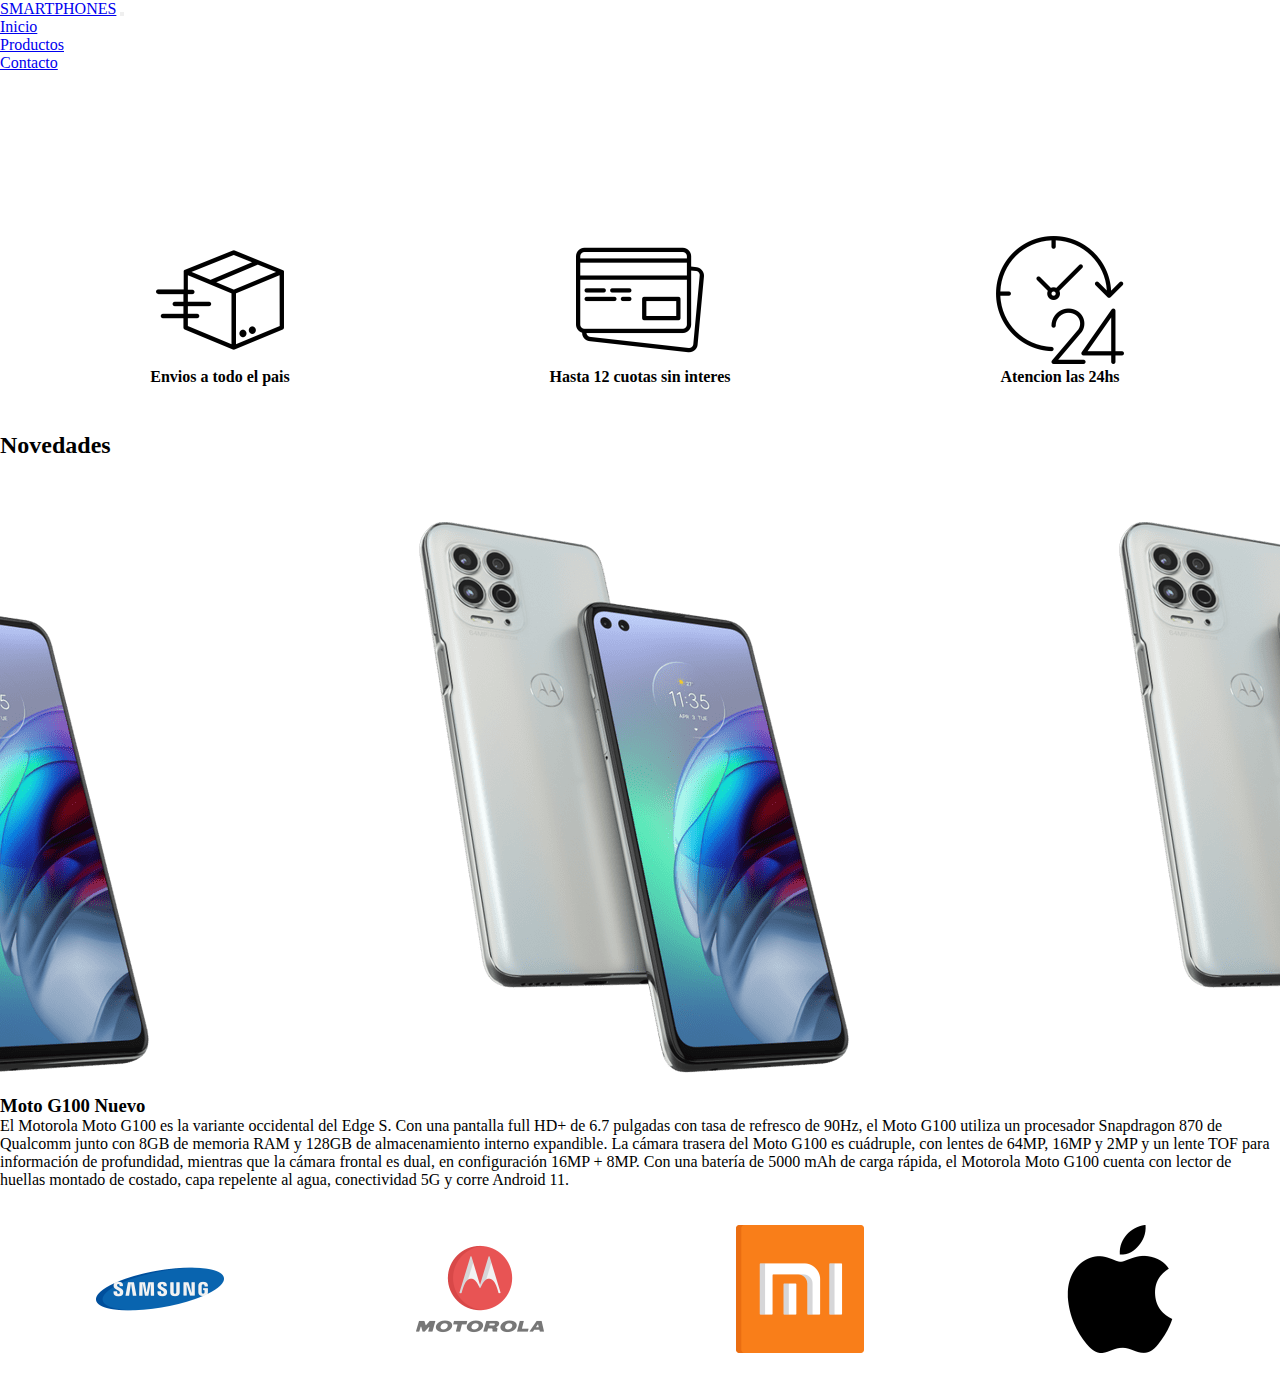
==== index.html @ 5a268046 "Primer Commit" ====
<!DOCTYPE html>
<html lang="es">

<head>
  <meta charset="UTF-8">
  <meta http-equiv="X-UA-Compatible" content="IE=edge">
  <meta name="viewport" content="width=device-width, initial-scale=1.0">
  <link rel="stylesheet" href="estilos/estilos.css">
  <link href="https://cdn.jsdelivr.net/npm/bootstrap@5.1.1/dist/css/bootstrap.min.css" rel="stylesheet"
    integrity="sha384-F3w7mX95PdgyTmZZMECAngseQB83DfGTowi0iMjiWaeVhAn4FJkqJByhZMI3AhiU" crossorigin="anonymous">
  <title>Document</title>
</head>

<body>
  <div class="p-3 mb-2 bg-light text-dark">
    <header>
      <nav class="navbar navbar-expand-lg navbar-light bg-light">
        <div class="container-fluid">
          <a class="navbar-brand" href="index.html">SMARTPHONES</a>
          <button class="navbar-toggler" type="button" data-bs-toggle="collapse" data-bs-target="#navbarNav" aria-controls="navbarNav" aria-expanded="false" aria-label="Toggle navigation">
            <span class="navbar-toggler-icon"></span>
          </button>
          <div class="collapse navbar-collapse justify-content-end" id="navbarNav">
            <ul class="navbar-nav">
              <li class="nav-item">
                <a class="nav-link active" aria-current="page" href="index.html">Inicio</a>
              </li>
              <li class="nav-item">
                <a class="nav-link" href="productos.html">Productos</a>
              </li>
              <li class="nav-item">
                <a class="nav-link" href="#">Contacto</a>
              </li>
            </ul>
          </div>
        </div>
      </nav>
    </header>


  <main>    
    <!-- video -->
    <div class="container-fluid">
    <video autoplay muted>
      <source src="img/videoXiaomi.mp4" type="video/mp4" class="video">
    </video>
    </div>
    <!-- video -->
    <section class="informacion">
      <div><img src="img/envio.png" alt="envios" class="logosInfo">
        <h4>Envios a todo el pais</h4>
      </div>
      <div><img src="img/tarjeta-de-credito.png" alt="tarjeta-de-credito" class="logosInfo">
        <h4>Hasta 12 cuotas sin interes</h4>
      </div>
      <div><img src="img/24-horas.png" alt="24 horas" class="logosInfo">
        <h4>Atencion las 24hs</h4>
      </div>
    </section>

    <!-- cards -->
    <br>
    <br>
    <h2 class="text-center">Novedades</h2>
    <br>
    <br>
    <div class="container-fluid">
      <div class="row">
        <div class="col-md-8 inicioCol1"></div>
        <div class="col-md-4">
          <h3>Moto G100 <span class="badge bg-dark">Nuevo</span></h3>
          <p>El Motorola Moto G100 es la variante occidental del Edge S.
            Con una pantalla full HD+ de 6.7 pulgadas con tasa de refresco de 90Hz,
            el Moto G100 utiliza un procesador Snapdragon 870 de Qualcomm junto con 8GB de memoria RAM
            y 128GB de almacenamiento interno expandible. La cámara trasera del Moto G100 es cuádruple,
            con lentes de 64MP, 16MP y 2MP y un lente TOF para información de profundidad,
            mientras que la cámara frontal es dual, en configuración 16MP + 8MP.
            Con una batería de 5000 mAh de carga rápida, el Motorola Moto G100 cuenta con lector de huellas montado de costado,
            capa repelente al agua, conectividad 5G y corre Android 11.</p>
        </div>
      </div>
    </div>
    <br>
    <br>
      <section class="marcas container-fluid">
        <div><img src="img/logosamsung.png" alt="logosamsung" class="logosMarcas"></div>
        <div><img src="img/logomotorola.png" alt="logomotorola" class="logosMarcas"></div>
        <div><img src="img/logoxiaomi.png" alt="logoxiaomi" class="logosMarcas"></div>
        <div><img src="img/logoApple.png" alt="logoApple" class="logosMarcas"></div>
      </section>
      <br>
      <br>
  </main>
  <footer>
  </footer>

  </div>
<!-- bootstrap1 -->
<script src="https://cdn.jsdelivr.net/npm/bootstrap@5.1.1/dist/js/bootstrap.bundle.min.js" integrity="sha384-/bQdsTh/da6pkI1MST/rWKFNjaCP5gBSY4sEBT38Q/9RBh9AH40zEOg7Hlq2THRZ" crossorigin="anonymous"></script>

<!-- bootstrap2 -->
<!-- Popper JS -->
<script src="https://cdnjs.cloudflare.com/ajax/libs/popper.js/1.16.0/umd/popper.min.js"></script>
<script src="https://cdn.jsdelivr.net/npm/bootstrap@5.1.1/dist/js/bootstrap.min.js" integrity="sha384-skAcpIdS7UcVUC05LJ9Dxay8AXcDYfBJqt1CJ85S/CFujBsIzCIv+l9liuYLaMQ/" crossorigin="anonymous"></script>

</body>

</html>
---- estilos/estilos.css ----
*{
    margin: 0;
    padding: 0;
}
.header{
    width: 100%;
    height: 5rem;
}

.informacion{
    display: grid;
    margin: 10px;
    grid-template-columns: 1fr 1fr 1fr;
    text-align: center;
}

.logosInfo{
    width: 10vw;
    height: auto;
}

.marcas{
    display: grid;
    grid-template-columns: 1fr 1fr 1fr 1fr;
    justify-items: center;
}

.logosMarcas{
    width: 10vw;
    height: auto;
}

video{
    width: 100%;
    height: auto;
}

.inicioCol1{
    background-image: url(../img/motog100.png);
    background-position: center;
    height: 600px;

}


/* productos */

.bannersCelu{
    width: 100%;
}
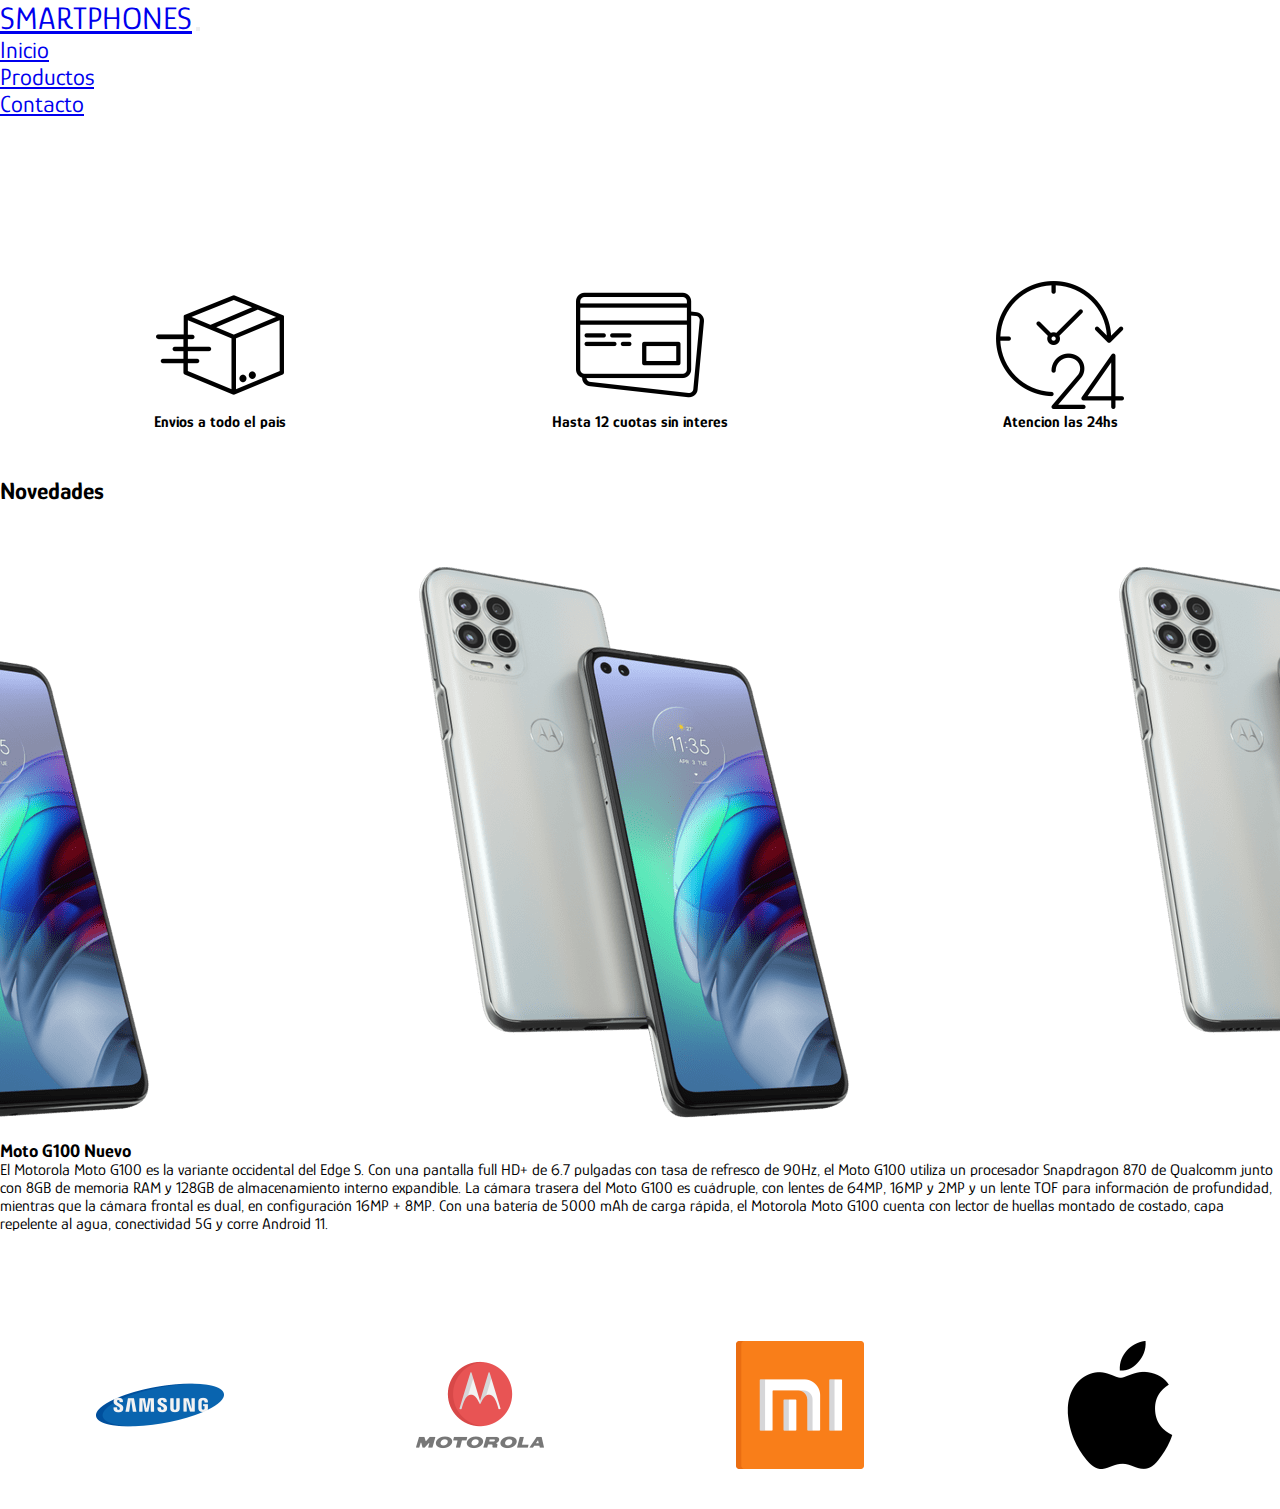
==== commit f725d73a: "3erGuardado" ====
--- a/index.html
+++ b/index.html
@@ -8,7 +8,11 @@
   <link rel="stylesheet" href="estilos/estilos.css">
   <link href="https://cdn.jsdelivr.net/npm/bootstrap@5.1.1/dist/css/bootstrap.min.css" rel="stylesheet"
     integrity="sha384-F3w7mX95PdgyTmZZMECAngseQB83DfGTowi0iMjiWaeVhAn4FJkqJByhZMI3AhiU" crossorigin="anonymous">
-  <title>Document</title>
+
+
+  <link rel="stylesheet" href="https://pro.fontawesome.com/releases/v5.10.0/css/all.css"
+    integrity="sha384-AYmEC3Yw5cVb3ZcuHtOA93w35dYTsvhLPVnYs9eStHfGJvOvKxVfELGroGkvsg+p" crossorigin="anonymous" />
+  <title>Home</title>
 </head>
 
 <body>
@@ -16,11 +20,12 @@
     <header>
       <nav class="navbar navbar-expand-lg navbar-light bg-light">
         <div class="container-fluid">
-          <a class="navbar-brand" href="index.html">SMARTPHONES</a>
-          <button class="navbar-toggler" type="button" data-bs-toggle="collapse" data-bs-target="#navbarNav" aria-controls="navbarNav" aria-expanded="false" aria-label="Toggle navigation">
+          <a class="navbar-brand" href="index.html" id="letraTitulo"><i class="fas fa-mobile"></i> SMARTPHONES</a>
+          <button class="navbar-toggler" type="button" data-bs-toggle="collapse" data-bs-target="#navbarNav"
+            aria-controls="navbarNav" aria-expanded="false" aria-label="Toggle navigation">
             <span class="navbar-toggler-icon"></span>
           </button>
-          <div class="collapse navbar-collapse justify-content-end" id="navbarNav">
+          <div class="collapse navbar-collapse justify-content-end letraHeader" id="navbarNav">
             <ul class="navbar-nav">
               <li class="nav-item">
                 <a class="nav-link active" aria-current="page" href="index.html">Inicio</a>
@@ -29,7 +34,7 @@
                 <a class="nav-link" href="productos.html">Productos</a>
               </li>
               <li class="nav-item">
-                <a class="nav-link" href="#">Contacto</a>
+                <a class="nav-link" href="contacto.html">Contacto</a>
               </li>
             </ul>
           </div>
@@ -38,50 +43,66 @@
     </header>
 
 
-  <main>    
-    <!-- video -->
-    <div class="container-fluid">
-    <video autoplay muted>
-      <source src="img/videoXiaomi.mp4" type="video/mp4" class="video">
-    </video>
-    </div>
-    <!-- video -->
-    <section class="informacion">
-      <div><img src="img/envio.png" alt="envios" class="logosInfo">
-        <h4>Envios a todo el pais</h4>
+    <main>
+      <!-- video -->
+      <div class="container-fluid">
+        <video autoplay muted>
+          <source src="img/videoXiaomi.mp4" type="video/mp4" class="video">
+        </video>
       </div>
-      <div><img src="img/tarjeta-de-credito.png" alt="tarjeta-de-credito" class="logosInfo">
-        <h4>Hasta 12 cuotas sin interes</h4>
-      </div>
-      <div><img src="img/24-horas.png" alt="24 horas" class="logosInfo">
-        <h4>Atencion las 24hs</h4>
-      </div>
-    </section>
+      <!-- video -->
+      <section class="informacion">
+        <div><img src="img/envio.png" alt="envios" class="logosInfo">
+          <h4>Envios a todo el pais</h4>
+        </div>
+        <div><img src="img/tarjeta-de-credito.png" alt="tarjeta-de-credito" class="logosInfo">
+          <h4>Hasta 12 cuotas sin interes</h4>
+        </div>
+        <div><img src="img/24-horas.png" alt="24 horas" class="logosInfo">
+          <h4>Atencion las 24hs</h4>
+        </div>
+      </section>
 
-    <!-- cards -->
-    <br>
-    <br>
-    <h2 class="text-center">Novedades</h2>
-    <br>
-    <br>
-    <div class="container-fluid">
-      <div class="row">
-        <div class="col-md-8 inicioCol1"></div>
-        <div class="col-md-4">
-          <h3>Moto G100 <span class="badge bg-dark">Nuevo</span></h3>
-          <p>El Motorola Moto G100 es la variante occidental del Edge S.
-            Con una pantalla full HD+ de 6.7 pulgadas con tasa de refresco de 90Hz,
-            el Moto G100 utiliza un procesador Snapdragon 870 de Qualcomm junto con 8GB de memoria RAM
-            y 128GB de almacenamiento interno expandible. La cámara trasera del Moto G100 es cuádruple,
-            con lentes de 64MP, 16MP y 2MP y un lente TOF para información de profundidad,
-            mientras que la cámara frontal es dual, en configuración 16MP + 8MP.
-            Con una batería de 5000 mAh de carga rápida, el Motorola Moto G100 cuenta con lector de huellas montado de costado,
-            capa repelente al agua, conectividad 5G y corre Android 11.</p>
+      <!-- cards -->
+      <br>
+      <br>
+      <h2 class="text-center">Novedades</h2>
+      <br>
+      <br>
+      <div class="container-fluid">
+        <div class="row">
+          <div class="col-md-8 inicioCol1"></div>
+          <div class="col-md-4">
+            <h3>Moto G100 <span class="badge bg-dark">Nuevo</span></h3>
+            <p>El Motorola Moto G100 es la variante occidental del Edge S.
+              Con una pantalla full HD+ de 6.7 pulgadas con tasa de refresco de 90Hz,
+              el Moto G100 utiliza un procesador Snapdragon 870 de Qualcomm junto con 8GB de memoria RAM
+              y 128GB de almacenamiento interno expandible. La cámara trasera del Moto G100 es cuádruple,
+              con lentes de 64MP, 16MP y 2MP y un lente TOF para información de profundidad,
+              mientras que la cámara frontal es dual, en configuración 16MP + 8MP.
+              Con una batería de 5000 mAh de carga rápida, el Motorola Moto G100 cuenta con lector de huellas montado de
+              costado,
+              capa repelente al agua, conectividad 5G y corre Android 11.</p>
+          </div>
         </div>
       </div>
-    </div>
-    <br>
-    <br>
+      <br>
+      <br>
+      <div class="container-fluid text-center">
+        <div class="row">
+          <div class="col-12 col-md-6">
+            <img id="imagenNovedad" src="" alt="" class="imagenNovedades">
+            <p id="textoNovedad"></p>
+          </div>
+          <div class="col-12 col-md-6">
+            <img id="imagenNovedad2" src="" alt="" class="imagenNovedades">
+            <p id="textoNovedad2"></p>
+          </div>
+        </div>
+
+      </div>
+      <br>
+      <br>
       <section class="marcas container-fluid">
         <div><img src="img/logosamsung.png" alt="logosamsung" class="logosMarcas"></div>
         <div><img src="img/logomotorola.png" alt="logomotorola" class="logosMarcas"></div>
@@ -90,19 +111,24 @@
       </section>
       <br>
       <br>
-  </main>
-  <footer>
-  </footer>
+    </main>
+    <footer>
+    </footer>
 
   </div>
-<!-- bootstrap1 -->
-<script src="https://cdn.jsdelivr.net/npm/bootstrap@5.1.1/dist/js/bootstrap.bundle.min.js" integrity="sha384-/bQdsTh/da6pkI1MST/rWKFNjaCP5gBSY4sEBT38Q/9RBh9AH40zEOg7Hlq2THRZ" crossorigin="anonymous"></script>
+  <!-- bootstrap1 -->
+  <script src="https://cdn.jsdelivr.net/npm/bootstrap@5.1.1/dist/js/bootstrap.bundle.min.js"
+    integrity="sha384-/bQdsTh/da6pkI1MST/rWKFNjaCP5gBSY4sEBT38Q/9RBh9AH40zEOg7Hlq2THRZ" crossorigin="anonymous">
+  </script>
 
-<!-- bootstrap2 -->
-<!-- Popper JS -->
-<script src="https://cdnjs.cloudflare.com/ajax/libs/popper.js/1.16.0/umd/popper.min.js"></script>
-<script src="https://cdn.jsdelivr.net/npm/bootstrap@5.1.1/dist/js/bootstrap.min.js" integrity="sha384-skAcpIdS7UcVUC05LJ9Dxay8AXcDYfBJqt1CJ85S/CFujBsIzCIv+l9liuYLaMQ/" crossorigin="anonymous"></script>
-
+  <!-- bootstrap2 -->
+  <!-- Popper JS -->
+  <script src="https://cdnjs.cloudflare.com/ajax/libs/popper.js/1.16.0/umd/popper.min.js"></script>
+  <script src="https://cdn.jsdelivr.net/npm/bootstrap@5.1.1/dist/js/bootstrap.min.js"
+    integrity="sha384-skAcpIdS7UcVUC05LJ9Dxay8AXcDYfBJqt1CJ85S/CFujBsIzCIv+l9liuYLaMQ/" crossorigin="anonymous">
+  </script>
+  <script src="js/aaa.js"></script>
+  <script src="js/objetos.js"></script>
 </body>
 
 </html>--- a/estilos/estilos.css
+++ b/estilos/estilos.css
@@ -1,10 +1,24 @@
+@import url('https://fonts.googleapis.com/css2?family=Glory:ital,wght@1,500&display=swap');
+@import url('https://fonts.googleapis.com/css2?family=Glory:wght@700&display=swap');
 *{
     margin: 0;
     padding: 0;
+    font-family: 'Glory', sans-serif;
 }
 .header{
     width: 100%;
     height: 5rem;
+    
+}
+
+#letraTitulo{
+    font-family: 'Glory', sans-serif;
+    font-size: 2rem;
+}
+
+.letraHeader{
+    font-family: 'Glory', sans-serif;
+    font-size: 1.5rem;
 }
 
 .informacion{
@@ -43,8 +57,46 @@
 }
 
 
+.imagenNovedades{
+    width: 40vw;
+    height: auto;
+}
+
 /* productos */
 
 .bannersCelu{
     width: 100%;
+}
+
+
+/* contacto */
+
+.logosForm{
+    font-size: 2.5rem;
+}
+
+@media (max-width: 500px) {
+    .inicioCol1{
+        background-image: url(../img/motog100.png);
+        background-position: center;
+        background-size: cover;
+        height: 500px;
+    
+    }
+
+    .marcas{
+        display: grid;
+        grid-template-columns: 1fr 1fr;
+        justify-items: center;
+    }
+
+    .logosMarcas{
+        width: 30vw;
+        height: auto;
+    }
+    
+
+    .logosForm{
+        font-size: 1.5rem;
+    }
 }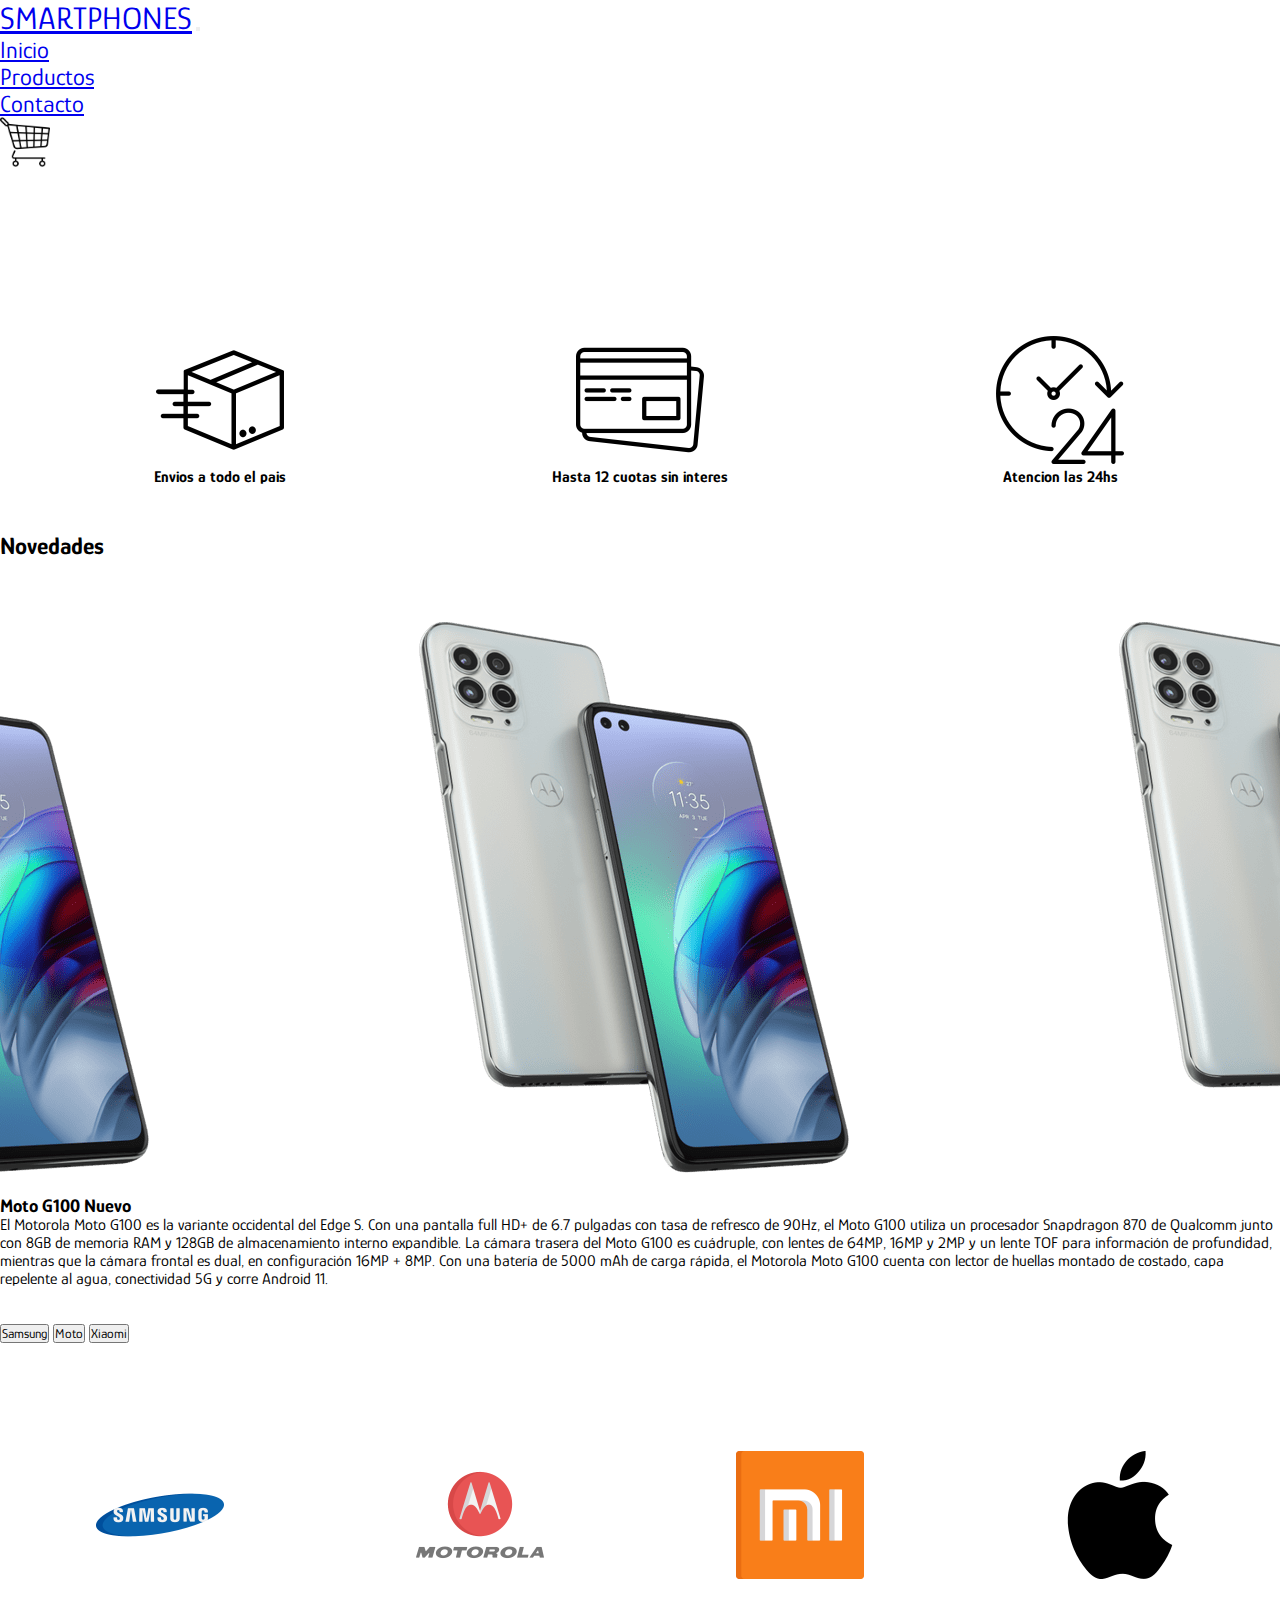
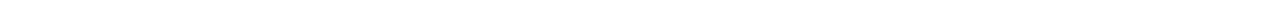
==== commit f5310f88: "eventos" ====
--- a/index.html
+++ b/index.html
@@ -35,6 +35,9 @@
               </li>
               <li class="nav-item">
                 <a class="nav-link" href="contacto.html">Contacto</a>
+              </li>
+              <li class="nav-item">
+                <img src="img/carrito-de-compras.png" alt="carrito" class="carritoCompras">
               </li>
             </ul>
           </div>
@@ -88,6 +91,13 @@
       </div>
       <br>
       <br>
+      <div class="container-fluid text-center d-flex justify-content-around">
+        <button class="btn btn-dark" id="botonSamsung">Samsung</button>
+        <button class="btn btn-dark" id="botonMoto">Moto</button>
+        <button class="btn btn-dark" id="botonXiaomi">Xiaomi</button>
+      </div>
+      <br>
+      <br>
       <div class="container-fluid text-center">
         <div class="row">
           <div class="col-12 col-md-6">
@@ -98,8 +108,8 @@
             <img id="imagenNovedad2" src="" alt="" class="imagenNovedades">
             <p id="textoNovedad2"></p>
           </div>
+          <div id="preciosCelulares"></div>
         </div>
-
       </div>
       <br>
       <br>
@@ -127,7 +137,6 @@
   <script src="https://cdn.jsdelivr.net/npm/bootstrap@5.1.1/dist/js/bootstrap.min.js"
     integrity="sha384-skAcpIdS7UcVUC05LJ9Dxay8AXcDYfBJqt1CJ85S/CFujBsIzCIv+l9liuYLaMQ/" crossorigin="anonymous">
   </script>
-  <script src="js/aaa.js"></script>
   <script src="js/objetos.js"></script>
 </body>
 
--- a/estilos/estilos.css
+++ b/estilos/estilos.css
@@ -19,6 +19,11 @@
 .letraHeader{
     font-family: 'Glory', sans-serif;
     font-size: 1.5rem;
+}
+
+.carritoCompras{
+    width: 50px;
+    height: auto;
 }
 
 .informacion{
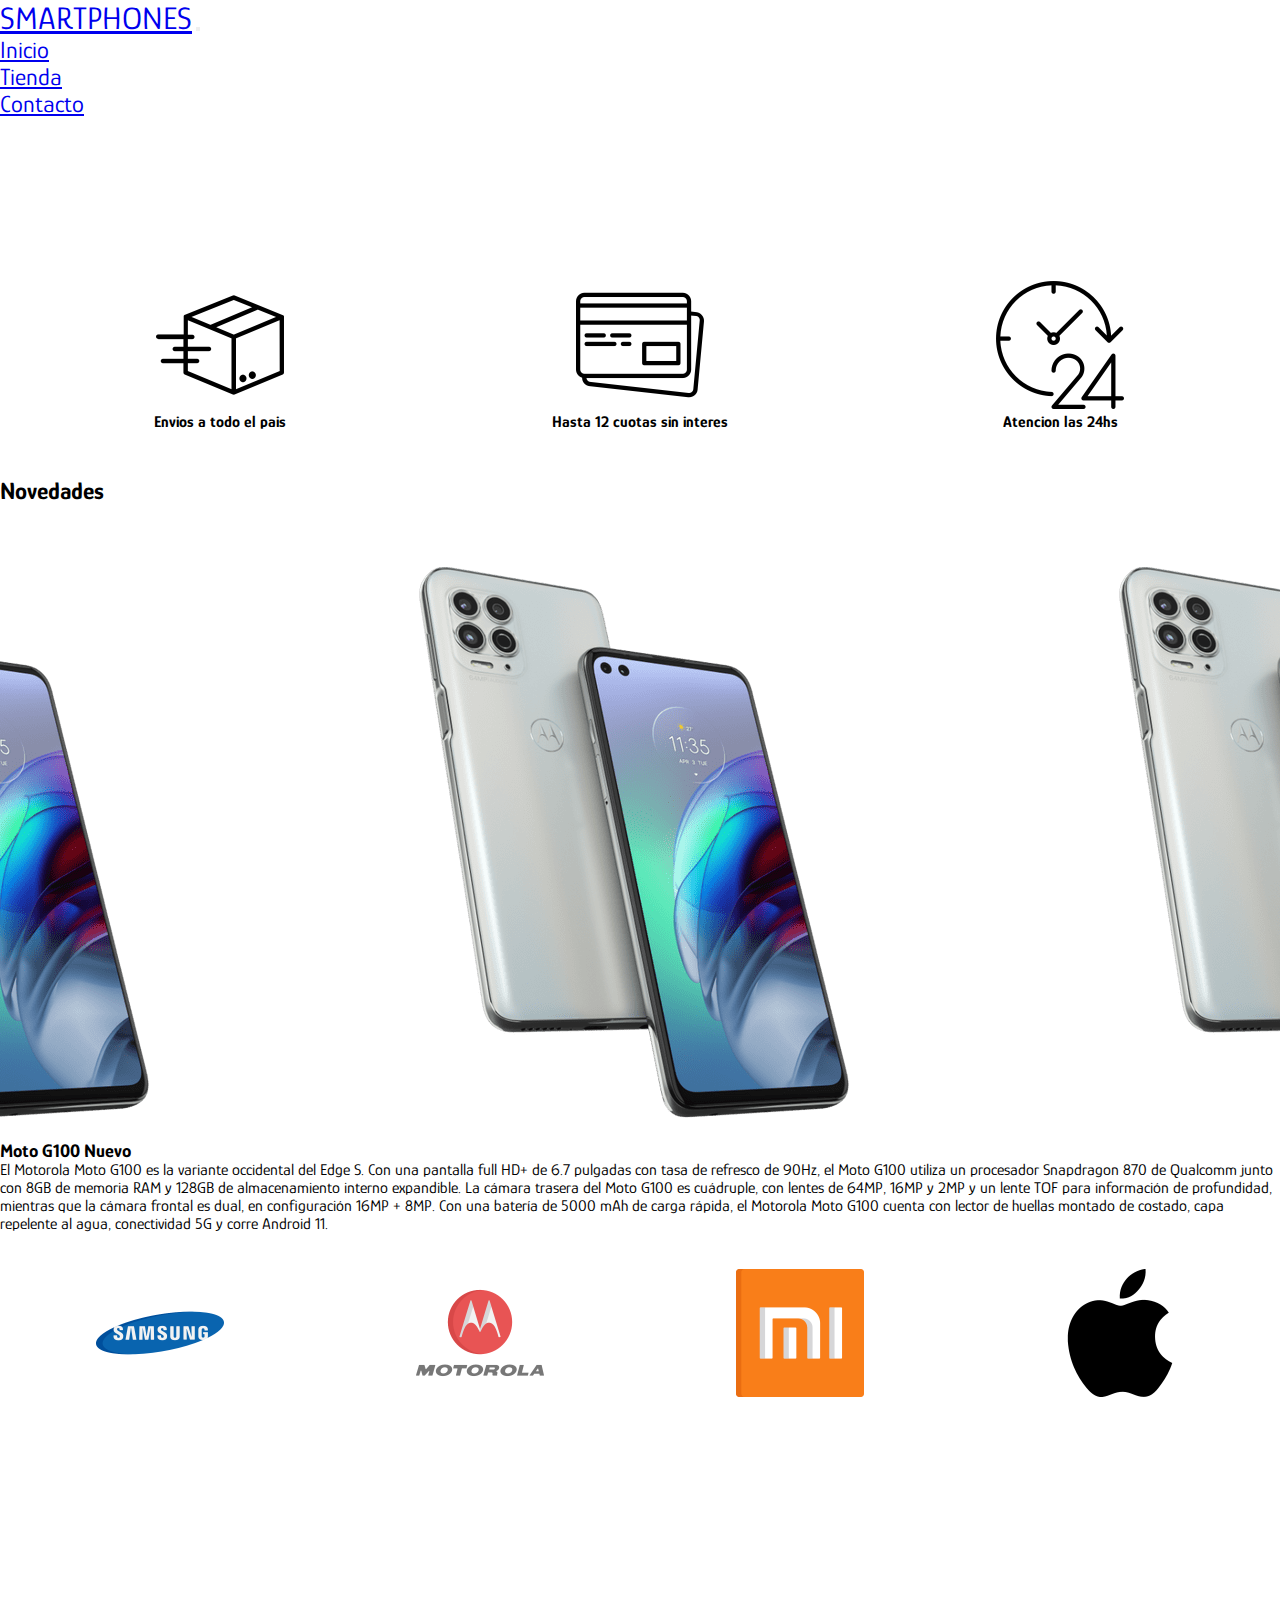
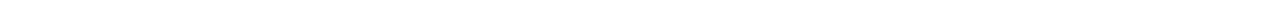
==== commit 432128f9: "AgregadoTiendayEstilos" ====
--- a/index.html
+++ b/index.html
@@ -8,10 +8,11 @@
   <link rel="stylesheet" href="estilos/estilos.css">
   <link href="https://cdn.jsdelivr.net/npm/bootstrap@5.1.1/dist/css/bootstrap.min.css" rel="stylesheet"
     integrity="sha384-F3w7mX95PdgyTmZZMECAngseQB83DfGTowi0iMjiWaeVhAn4FJkqJByhZMI3AhiU" crossorigin="anonymous">
-
-
   <link rel="stylesheet" href="https://pro.fontawesome.com/releases/v5.10.0/css/all.css"
     integrity="sha384-AYmEC3Yw5cVb3ZcuHtOA93w35dYTsvhLPVnYs9eStHfGJvOvKxVfELGroGkvsg+p" crossorigin="anonymous" />
+  <script src="js/jquery.3.6.0-min.js"></script>
+  <script src="https://kit.fontawesome.com/4b37abc33e.js" crossorigin="anonymous"></script>
+  <link rel="stylesheet" href="estilos/estilosLogosRedes.css">
   <title>Home</title>
 </head>
 
@@ -31,13 +32,10 @@
                 <a class="nav-link active" aria-current="page" href="index.html">Inicio</a>
               </li>
               <li class="nav-item">
-                <a class="nav-link" href="productos.html">Productos</a>
+                <a class="nav-link" href="CarritoTienda/tienda.html">Tienda</a>
               </li>
               <li class="nav-item">
                 <a class="nav-link" href="contacto.html">Contacto</a>
-              </li>
-              <li class="nav-item">
-                <img src="img/carrito-de-compras.png" alt="carrito" class="carritoCompras">
               </li>
             </ul>
           </div>
@@ -91,11 +89,12 @@
       </div>
       <br>
       <br>
-      <div class="container-fluid text-center d-flex justify-content-around">
-        <button class="btn btn-dark" id="botonSamsung">Samsung</button>
-        <button class="btn btn-dark" id="botonMoto">Moto</button>
-        <button class="btn btn-dark" id="botonXiaomi">Xiaomi</button>
-      </div>
+      <section class="marcas container-fluid">
+        <div><img src="img/logosamsung.png" alt="logosamsung" class="logosMarcas" id="botonSamsung"></div>
+        <div><img src="img/logomotorola.png" alt="logomotorola" class="logosMarcas" id="botonMoto"></div>
+        <div><img src="img/logoxiaomi.png" alt="logoxiaomi" class="logosMarcas" id="botonXiaomi"></div>
+        <div><img src="img/logoApple.png" alt="logoApple" class="logosMarcas" id="botonApple"></div>
+      </section>
       <br>
       <br>
       <div class="container-fluid text-center">
@@ -111,21 +110,19 @@
           <div id="preciosCelulares"></div>
         </div>
       </div>
-      <br>
-      <br>
-      <section class="marcas container-fluid">
-        <div><img src="img/logosamsung.png" alt="logosamsung" class="logosMarcas"></div>
-        <div><img src="img/logomotorola.png" alt="logomotorola" class="logosMarcas"></div>
-        <div><img src="img/logoxiaomi.png" alt="logoxiaomi" class="logosMarcas"></div>
-        <div><img src="img/logoApple.png" alt="logoApple" class="logosMarcas"></div>
-      </section>
-      <br>
-      <br>
+
     </main>
     <footer>
+      <div class="contenedorLogoRedes">
+        <a href="#" class="icon-button twitter"><i class="icon-twitter fab fa-twitter"></i><span></span></a>
+        <a href="#" class="icon-button facebook"><i class="icon-facebook fab fa-facebook"></i><span></span></a>
+        <a href="#" class="icon-button instagram"><i class="fab fa-instagram"></i><span></span></a>
+        <a href="#" class="icon-button youtube"><i class="fa fa-youtube"></i><span></span></a>
+        <a href="#" class="icon-button whatsapp"><i class="fab fa-whatsapp"></i><span></span></a>
+      </div>
     </footer>
+  </div>
 
-  </div>
   <!-- bootstrap1 -->
   <script src="https://cdn.jsdelivr.net/npm/bootstrap@5.1.1/dist/js/bootstrap.bundle.min.js"
     integrity="sha384-/bQdsTh/da6pkI1MST/rWKFNjaCP5gBSY4sEBT38Q/9RBh9AH40zEOg7Hlq2THRZ" crossorigin="anonymous">
@@ -137,7 +134,9 @@
   <script src="https://cdn.jsdelivr.net/npm/bootstrap@5.1.1/dist/js/bootstrap.min.js"
     integrity="sha384-skAcpIdS7UcVUC05LJ9Dxay8AXcDYfBJqt1CJ85S/CFujBsIzCIv+l9liuYLaMQ/" crossorigin="anonymous">
   </script>
+
   <script src="js/objetos.js"></script>
+
 </body>
 
 </html>--- a/estilos/estilos.css
+++ b/estilos/estilos.css
@@ -47,6 +47,7 @@
 .logosMarcas{
     width: 10vw;
     height: auto;
+    cursor: pointer;
 }
 
 video{
@@ -66,18 +67,8 @@
     width: 40vw;
     height: auto;
 }
-
-/* productos */
-
-.bannersCelu{
-    width: 100%;
-}
-
-
-/* contacto */
-
-.logosForm{
-    font-size: 2.5rem;
+.letraCard-Productos{
+    font-family: 'Glory', sans-serif;
 }
 
 @media (max-width: 500px) {
@@ -99,9 +90,4 @@
         width: 30vw;
         height: auto;
     }
-    
-
-    .logosForm{
-        font-size: 1.5rem;
-    }
 }--- a/estilos/estilosLogosRedes.css
+++ b/estilos/estilosLogosRedes.css
@@ -0,0 +1,132 @@
+ .contenedorLogoRedes{
+    font-size: 2.5rem;   
+    padding: 25px;  
+    text-align: center;  
+}  
+/* Wrapper */  
+.icon-button {  
+    /* background-color: white;   */
+    border-radius: 5rem;  
+    cursor: pointer;  
+    display: inline-block;  
+    font-size: 2.6rem;  
+    height: 5rem;  
+    line-height: 5rem;  
+    margin: 0 5px;  
+    position: relative;  
+    text-align: center;  
+    -webkit-user-select: none;  
+      -moz-user-select: none;  
+      -ms-user-select: none;  
+        user-select: none;  
+    width: 5rem;  
+}  
+/* Circle */  
+.icon-button span {  
+    border-radius: 0;  
+    display: block;  
+    height: 0;  
+    left: 50%;  
+    margin: 0;  
+    position: absolute;  
+    top: 50%;  
+    -webkit-transition: all 0.3s;  
+      -moz-transition: all 0.3s;  
+       -o-transition: all 0.3s;  
+        transition: all 0.3s;  
+    width: 0;  
+}  
+.icon-button:hover span {  
+    width: 5rem;  
+    height: 5rem;  
+    border-radius: 5rem;  
+    margin: -2.5rem;  
+}  
+/* Icons */  
+.icon-button i {  
+    background: none;  
+    color: white;  
+    height: 5rem;  
+    left: 0;  
+    line-height: 5rem;  
+    position: absolute;  
+    top: 0;  
+    -webkit-transition: all 0.3s;  
+      -moz-transition: all 0.3s;  
+       -o-transition: all 0.3s;  
+        transition: all 0.3s;  
+    width: 5rem;  
+    z-index: 10;  
+}  
+.twitter span {  
+    background-color: #4099ff;  
+}  
+.facebook span {  
+    background-color: #3B5998;  
+}  
+.google-plus span {  
+    background-color: #db5a3c;  
+}  
+.tumblr span {  
+    background-color: #34526f;  
+}  
+.instagram span {  
+    background-color: #be1c75;  
+}  
+.youtube span {  
+    background-color: #bb0000;  
+}  
+.whatsapp span {  
+    background-color: #00bb2d;  
+}  
+.icon-button .icon-twitter {  
+    color: #4099ff;  
+}  
+.icon-button .icon-facebook {  
+    color: #3B5998;  
+}  
+.icon-button .fa-tumblr {  
+    color: #34526f;  
+}  
+.icon-button .icon-instagram {  
+    color: #db5a3c;  
+}  
+.icon-button .fa-instagram {  
+    color:  #a916b6;  
+}  
+.icon-button .fa-youtube {  
+    color: #bb0000;  
+}  
+.icon-button .fa-whatsapp {  
+    color: #00bb2d;  
+}  
+.icon-button:hover .icon-twitter,  
+.icon-button:hover .icon-facebook,  
+.icon-button:hover .icon-google-plus,  
+.icon-button:hover .fa-tumblr,  
+.icon-button:hover .fa-instagram,  
+.icon-button:hover .fa-youtube,  
+.icon-button:hover .fa-whatsapp {  
+    color: white;  
+}  
+@media all and (max-width: 680px) {  
+.icon-button {  
+ border-radius: 3.2rem;  
+ font-size: 1.6rem;  
+ height: 3.2rem;  
+ line-height: 3.2rem;  
+ width: 3.2rem;  
+}  
+.icon-button:hover span {  
+ width: 3.2rem;  
+ height: 3.2rem;  
+ border-radius: 3.2rem;  
+ margin: -1.6rem;  
+}  
+/* Icons */  
+.icon-button i {  
+     height: 3.2rem;  
+     line-height: 3.2rem;  
+     width: 3.2rem;  
+}  
+}  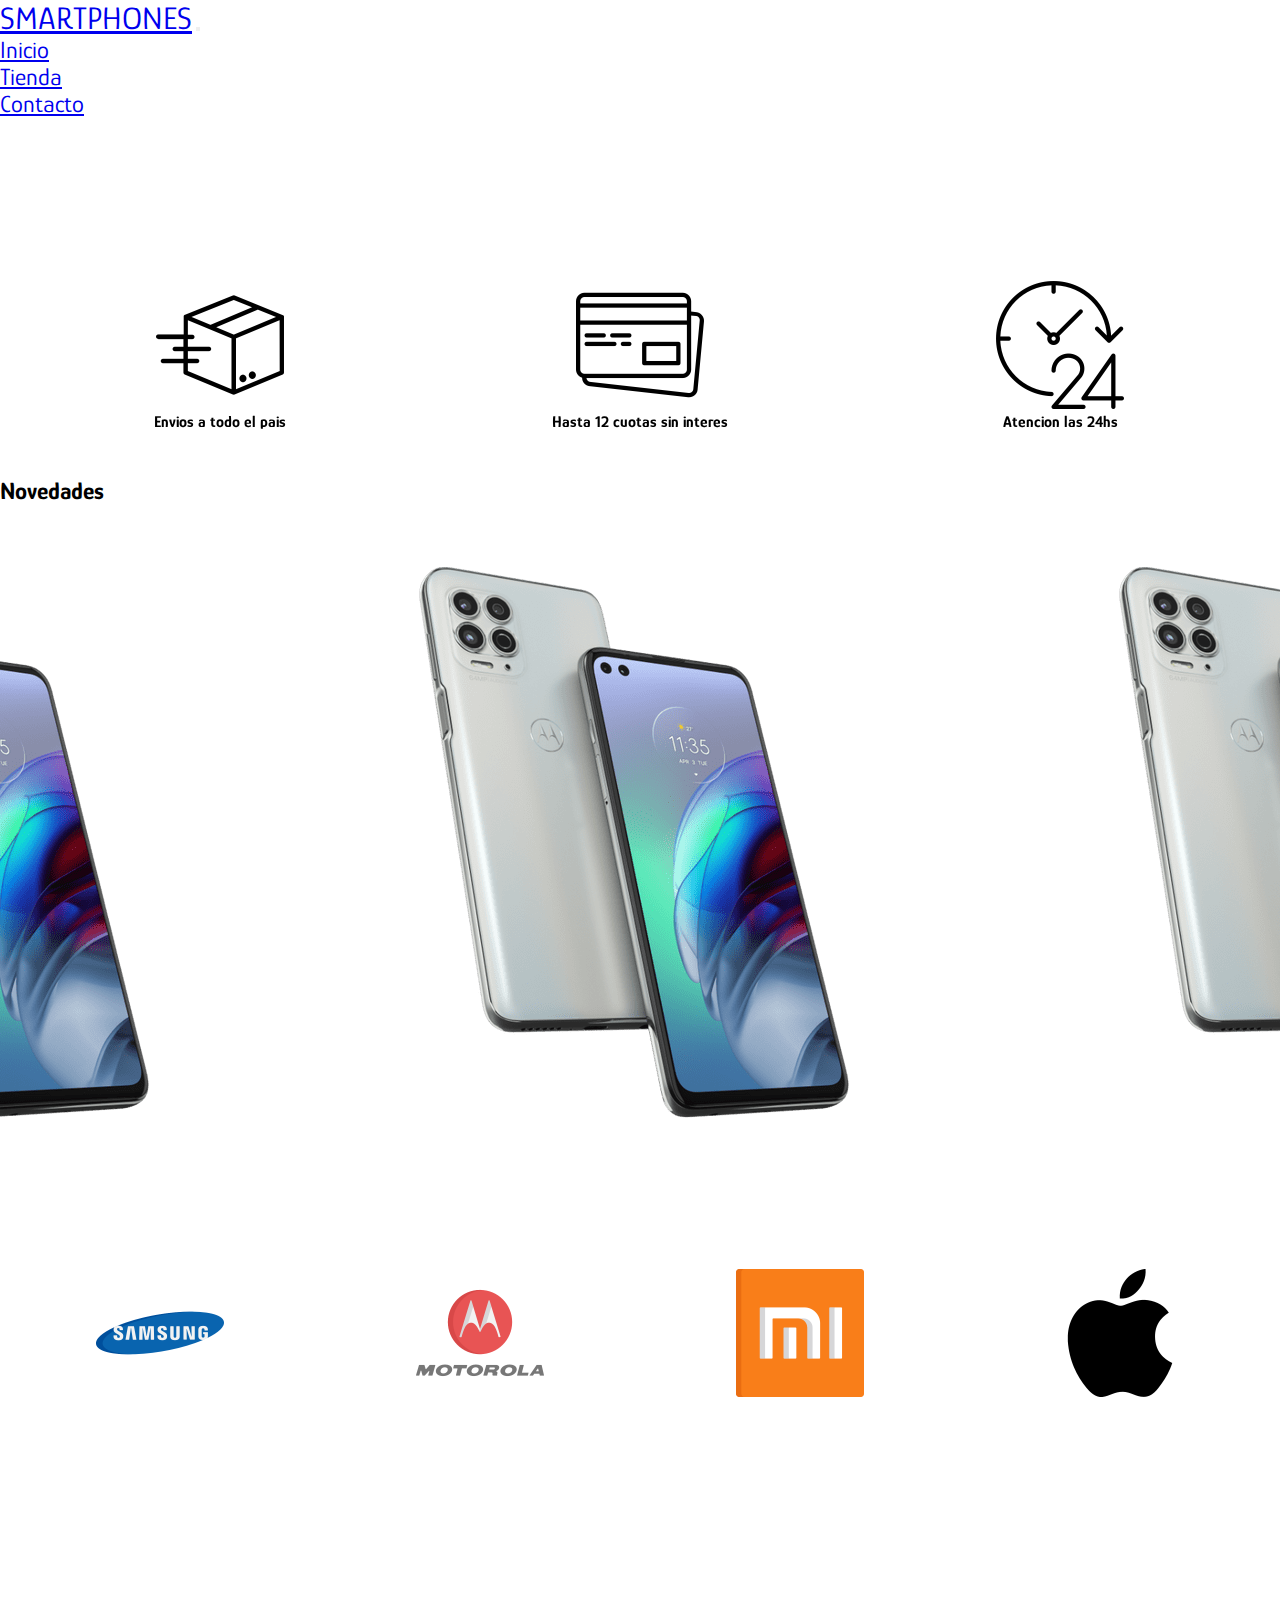
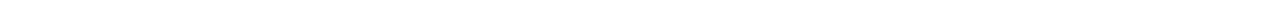
==== commit 3480e805: "AnimacionesJquery" ====
--- a/index.html
+++ b/index.html
@@ -13,6 +13,8 @@
   <script src="js/jquery.3.6.0-min.js"></script>
   <script src="https://kit.fontawesome.com/4b37abc33e.js" crossorigin="anonymous"></script>
   <link rel="stylesheet" href="estilos/estilosLogosRedes.css">
+  <script src="https://unpkg.com/aos@2.3.1/dist/aos.js"></script>
+  <link href="https://unpkg.com/aos@2.3.1/dist/aos.css" rel="stylesheet">
   <title>Home</title>
 </head>
 
@@ -52,7 +54,9 @@
         </video>
       </div>
       <!-- video -->
-      <section class="informacion">
+      <section class="informacion" data-aos="fade-down"
+      data-aos-easing="linear"
+      data-aos-duration="1200">
         <div><img src="img/envio.png" alt="envios" class="logosInfo">
           <h4>Envios a todo el pais</h4>
         </div>
@@ -72,8 +76,8 @@
       <br>
       <div class="container-fluid">
         <div class="row">
-          <div class="col-md-8 inicioCol1"></div>
-          <div class="col-md-4">
+          <div class="col-md-8 inicioCol1" data-aos="zoom-in-right" data-aos-duration="1500"></div>
+          <div class="col-md-4" data-aos="zoom-in-left" data-aos-duration="1500">
             <h3>Moto G100 <span class="badge bg-dark">Nuevo</span></h3>
             <p>El Motorola Moto G100 es la variante occidental del Edge S.
               Con una pantalla full HD+ de 6.7 pulgadas con tasa de refresco de 90Hz,
@@ -136,6 +140,9 @@
   </script>
 
   <script src="js/objetos.js"></script>
+  <script>
+    AOS.init();
+  </script>
 
 </body>
 
